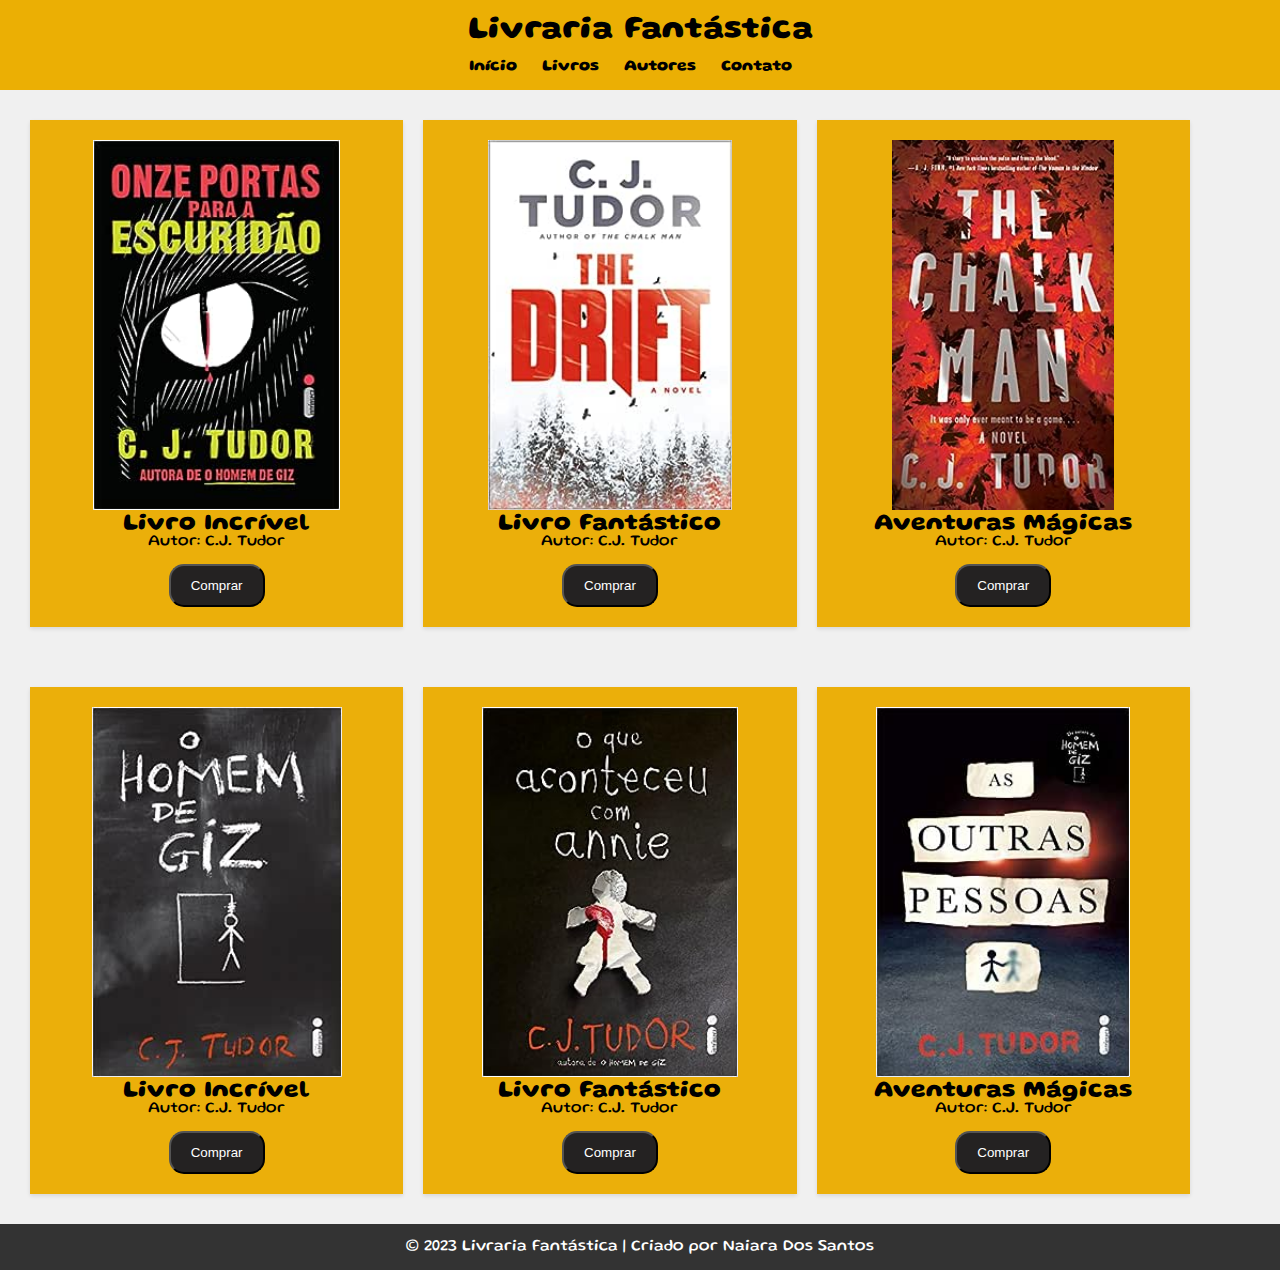
==== index.html @ 2d33be14 "quase finalizado" ====
<!-- index.html -->

<!DOCTYPE html>
<html lang="pt-br">
<head>
    <meta charset="UTF-8">
    <meta name="viewport" content="width=device-width, initial-scale=1.0">
    <link rel="stylesheet" href="estilos.css">
    <title>Livraria</title>
</head>
<body>
    <header>
        <h1>Livraria Fantástica</h1>
        <nav>
            <ul>
                <li><a href="#">Início</a></li>
                <li><a href="#">Livros</a></li>
                <li><a href="#">Autores</a></li>
                <li><a href="#">Contato</a></li>
            </ul>
        </nav>
    </header>

    <main>
        <section class="cards">
            <div class="card">
                <img src="img/onzeportas.jpg" alt="Livro 1">
                <h2>Livro Incrível</h2>
                <p>Autor: C.J. Tudor</p>
                <button>Comprar</button>
                
            </div>

            <div class="card">
                <img src="img/thedrift.jpg" alt="Livro 2">
                <h2>Livro Fantástico</h2>
                <p>Autor: C.J. Tudor</p>
                <button>Comprar</button>
            </div>

            <div class="card">
                <img src="img/thechalk.jpg" alt="Livro 3">
                <h2>Aventuras Mágicas</h2>
                <p>Autor: C.J. Tudor</p>
                <button>Comprar</button>
            </div>
        </section>
    </main>

    <main>
        <section class="cards">
            <div class="card">
                <img src="img/giz2.jpg" alt="Livro 1">
                <h2>Livro Incrível</h2>
                <p>Autor: C.J. Tudor</p>
                <button>Comprar</button>
            </div>

            <div class="card">
                <img src="img/annie2.jpg" alt="Livro 2">
                <h2>Livro Fantástico</h2>
                <p>Autor: C.J. Tudor</p>
                <button>Comprar</button>
            </div>

            <div class="card">
                <img src="img/as outras pessoas2.jpg" alt="Livro 3">
                <h2>Aventuras Mágicas</h2>
                <p>Autor: C.J. Tudor</p>
                <button>Comprar</button>
            </div>
        </section>
    </main>
   
    <footer>
        <p>&copy; 2023 Livraria Fantástica | Criado por Naiara Dos Santos</p>
    </footer>
</body>
</html>
---- estilos.css ----
/* Reset de Estilos */




@import url('https://fonts.googleapis.com/css2?family=Gluten:wght@300&display=swap');

* {
    margin: 0; /* Remove a margem padrão */
    padding: 0; /* Remove o padding padrão */
    box-sizing: border-box; /* Faz com que o padding e a borda não aumentem o tamanho do elemento */
}

body {
    font-family:Gluten; /* Define a fonte padrão */
    background-color: #f0f0f0; /* Define a cor de fundo */
}

header {
    background-color: #ebaf04; /* Define a cor de fundo */
    color: #000000; /* Define a cor do texto */
    text-align: center; /* Centraliza o texto */
    padding: 1rem; /* Define um espaçamento interno */
}

header h1 {
    margin-bottom: 15px;
}

nav ul {
    list-style: none; /* Remove a bolinha da lista */
}

nav li {
    display: inline; /* Faz com que os itens da lista fiquem na mesma linha */
    margin-right: 20px; /* Define um espaçamento entre os itens */
}

nav a {
    text-decoration: none; /* Remove o sublinhado dos links */
    color: #000000; /* Define a cor do texto */
    font-weight: bold; /* Define o peso da fonte */
}

main {
    padding: 20px; /* Define um espaçamento interno */
    overflow: hidden; /* Faz com que o elemento não ultrapasse o tamanho do pai */
}

.card {
    width: calc(33.33% - 40px); /* 33.33% - 40px */
    margin: 10px; /* Define um espaçamento externo */
    padding: 20px; /* Define um espaçamento interno */
    background-color: #ebaf0a; /* Define a cor de fundo */
    box-shadow: 0 2px 4px rgba(0, 0, 0, 0.1); /* Adiciona uma sombra */
    text-align: center; /* Centraliza o texto */
    float: left; /* Faz com que os elementos fiquem na mesma linha */
}

.card img {
    max-width: 150%; /* Define a largura máxima da imagem */
    height: 370px; /* Define a altura da imagem */
}

.card button {
    background-color: #242222;
    color: #ffffff;
    border-radius: 15px;
    padding: 12px 20px;
    margin-top: 15px;
    cursor: pointer; /* Muda o cursor do mouse */
    transition: background-color 0.3s ease; /* Adiciona uma transição suave */
}

.card button:hover {
    background-color: #494646; /* Muda a cor de fundo ao passar o mouse */
}

footer {
    background-color: #333;
    color: #ffffff;
    text-align: center;
    padding: 1rem;
}

ul li a:hover{
    text-transform: capitalize;
    color: #fdfdfd;
    border-bottom: rgb(225, 229, 235);
}

.img-container{
    width: 300px;
    height: 200px;
    overflow: hidden;
    border: 2px solid #000;
 }
 
 .img-container img{
    width: 100%;
    height: 100%;
    -webkit-transition: -webkit-transform .5s ease;
    transition: transform .5s ease;
 }
 
 .img-container:hover img{
    -webkit-transform: scale(1.1);
    transform: scale(1.1);
 }
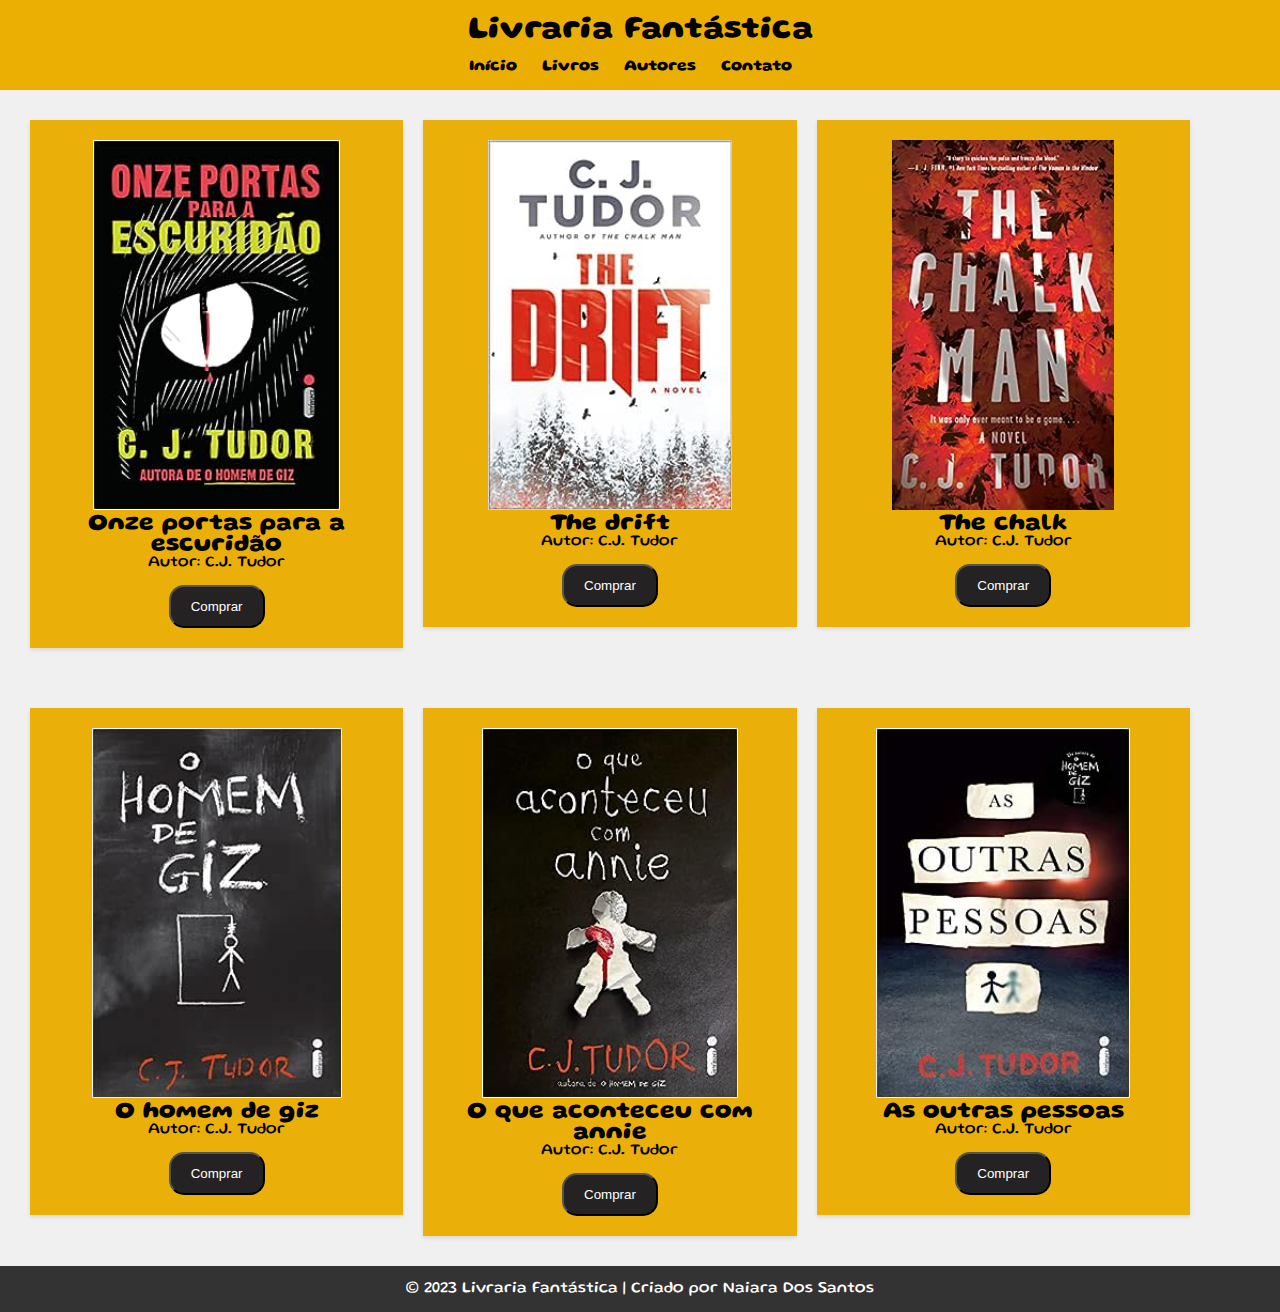
==== commit e860ca40: "mudei os nomes" ====
--- a/index.html
+++ b/index.html
@@ -25,7 +25,7 @@
         <section class="cards">
             <div class="card">
                 <img src="img/onzeportas.jpg" alt="Livro 1">
-                <h2>Livro Incrível</h2>
+                <h2>Onze portas para a escuridão</h2>
                 <p>Autor: C.J. Tudor</p>
                 <button>Comprar</button>
                 
@@ -33,14 +33,14 @@
 
             <div class="card">
                 <img src="img/thedrift.jpg" alt="Livro 2">
-                <h2>Livro Fantástico</h2>
+                <h2>The drift</h2>
                 <p>Autor: C.J. Tudor</p>
                 <button>Comprar</button>
             </div>
 
             <div class="card">
                 <img src="img/thechalk.jpg" alt="Livro 3">
-                <h2>Aventuras Mágicas</h2>
+                <h2>The chalk</h2>
                 <p>Autor: C.J. Tudor</p>
                 <button>Comprar</button>
             </div>
@@ -51,21 +51,21 @@
         <section class="cards">
             <div class="card">
                 <img src="img/giz2.jpg" alt="Livro 1">
-                <h2>Livro Incrível</h2>
+                <h2>O homem de giz</h2>
                 <p>Autor: C.J. Tudor</p>
                 <button>Comprar</button>
             </div>
 
             <div class="card">
                 <img src="img/annie2.jpg" alt="Livro 2">
-                <h2>Livro Fantástico</h2>
+                <h2>O que aconteceu com annie</h2>
                 <p>Autor: C.J. Tudor</p>
                 <button>Comprar</button>
             </div>
 
             <div class="card">
                 <img src="img/as outras pessoas2.jpg" alt="Livro 3">
-                <h2>Aventuras Mágicas</h2>
+                <h2>As outras pessoas</h2>
                 <p>Autor: C.J. Tudor</p>
                 <button>Comprar</button>
             </div>
--- a/estilos.css
+++ b/estilos.css
@@ -27,6 +27,10 @@
 
 header h1 {
     margin-bottom: 15px;
+}
+
+header h2 {
+    margin: 30px;
 }
 
 nav ul {
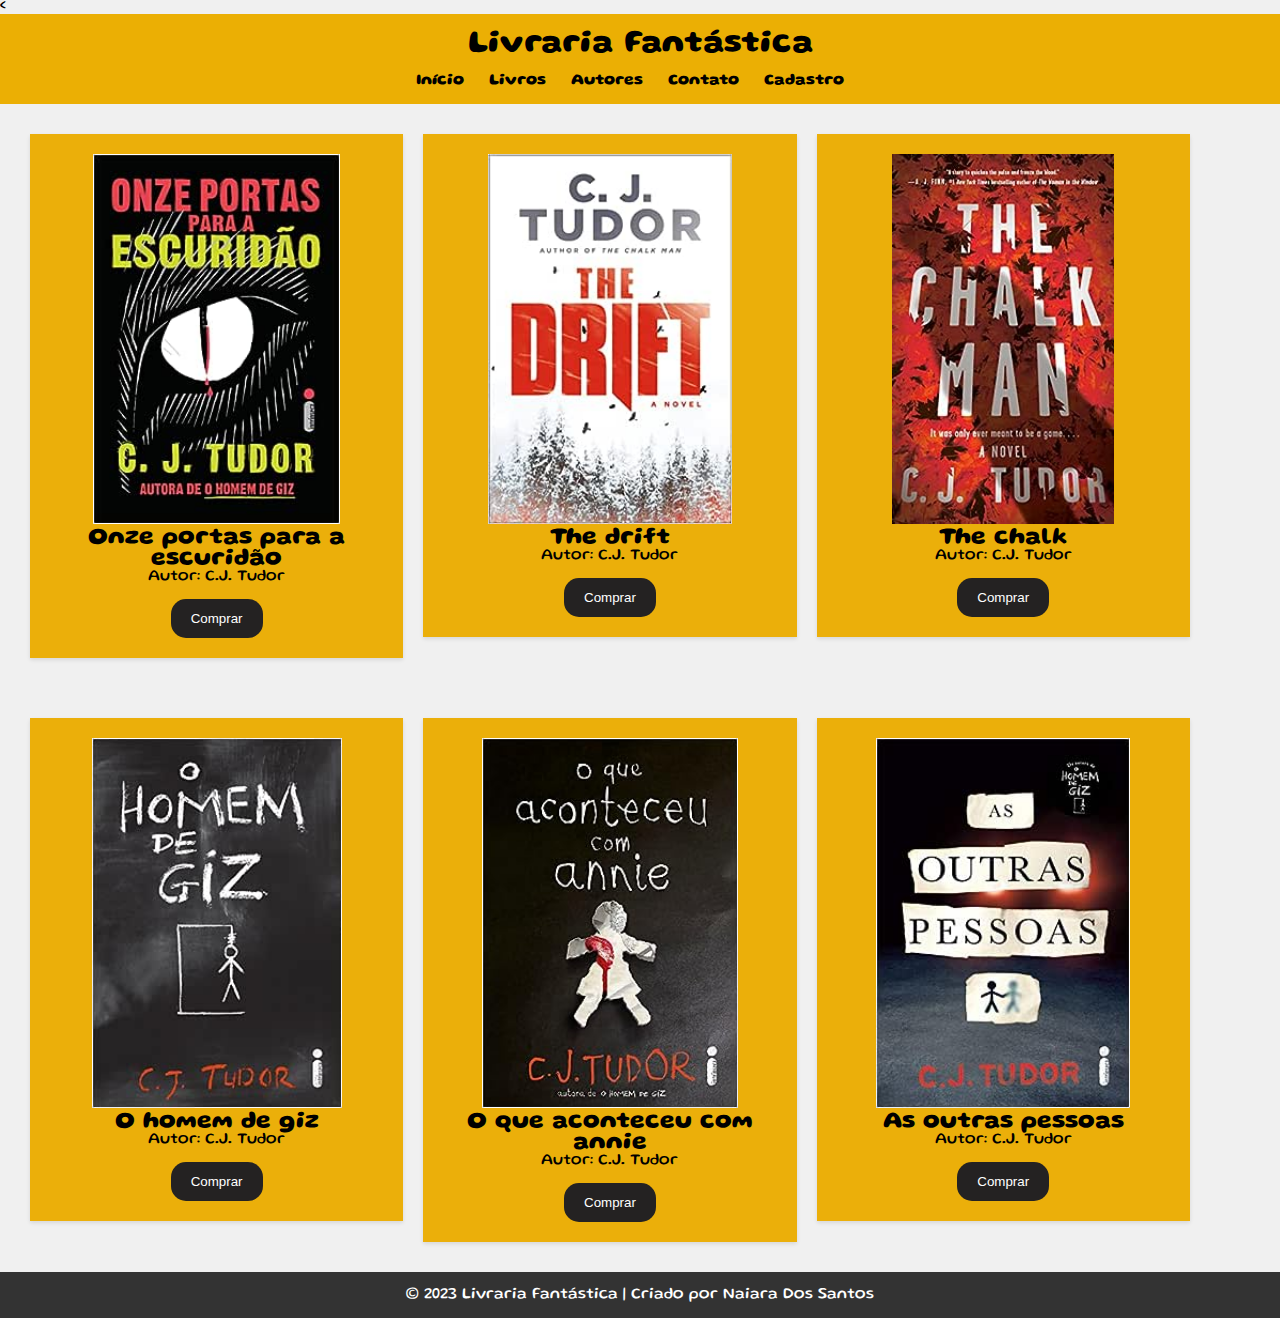
==== commit 8ef330b2: "atualização do site para cadastro" ====
--- a/index.html
+++ b/index.html
@@ -5,6 +5,7 @@
 <head>
     <meta charset="UTF-8">
     <meta name="viewport" content="width=device-width, initial-scale=1.0">
+    <
     <link rel="stylesheet" href="estilos.css">
     <title>Livraria</title>
 </head>
@@ -13,10 +14,11 @@
         <h1>Livraria Fantástica</h1>
         <nav>
             <ul>
-                <li><a href="#">Início</a></li>
+                <li><a href="index.html">Início</a></li>
                 <li><a href="#">Livros</a></li>
                 <li><a href="#">Autores</a></li>
                 <li><a href="#">Contato</a></li>
+                <li><a href="cadastro.html">Cadastro</a></li>
             </ul>
         </nav>
     </header>
--- a/estilos.css
+++ b/estilos.css
@@ -114,3 +114,104 @@
     transform: scale(1.1);
  }
 
+ /* Forumulário */
+ .container {
+    width: 1200px;
+    max-width: 100%;
+    margin: 0 auto;
+    padding: 20px;
+    background-color: #fff;
+    box-shadow: 0 2px 4px rgba(0, 0, 0, 0.1);
+}
+
+form {
+  overflow: hidden;
+}
+
+form fieldset {
+  border: 1px solid #ccc;
+  border-radius: 4px;
+  padding: 10px;
+  margin-bottom: 10px;
+}
+
+form legend {
+  font-weight: bold;
+  color: #777;
+}
+
+.input-container {
+    margin-bottom: 10px;
+}
+
+.input-container label {
+    display: block;
+    margin-bottom: 5px;
+    font-weight: bold;
+    font-size: 14px;
+}
+
+input[type="text"],
+input[type="date"],
+input[type="number"] {
+  width: 100%;
+  padding: 8px;
+  border: 1px solid #ccc;
+  border-radius: 4px;
+  color: #555;
+}
+
+/* Componentes Checkbox e Radio */
+.radio-group label {
+    display: inline;
+    margin-right: 10px;
+    font-weight: normal;
+  }
+  
+  .input-check {
+      display: inline-block;
+      margin-right: 10px;
+  }
+  
+  .input-check input[type="checkbox"] + label {
+      display: inline-block;
+      font-weight: normal;
+  }
+
+  /* Componentes Textarea e Select */
+textarea {
+    width: 100%;
+    padding: 8px;
+    border: 1px solid #ccc;
+    border-radius: 4px;
+    resize: vertical; /* Permite redimensionar verticalmente o textarea */
+    height: 120px; /* Altura inicial do textarea */
+  }
+  
+  select {
+    width: 100%;
+    padding: 8px;
+    border: 1px solid #ccc;
+    border-radius: 4px;
+  }
+
+  /* Botões */
+button {
+    background-color: #007bff;
+    color: white;
+    border: none;
+    border-radius: 4px;
+    padding: 10px;
+    cursor: pointer; /* Adiciona um cursor de ponteiro */
+  }
+  
+  /* Botão de Limpar */
+  button[type="reset"] {
+    background-color: #6c757d;
+  }
+  
+  /* Botão de Enviar */
+  button:hover {
+    background-color: #0056b3;
+  }
+
